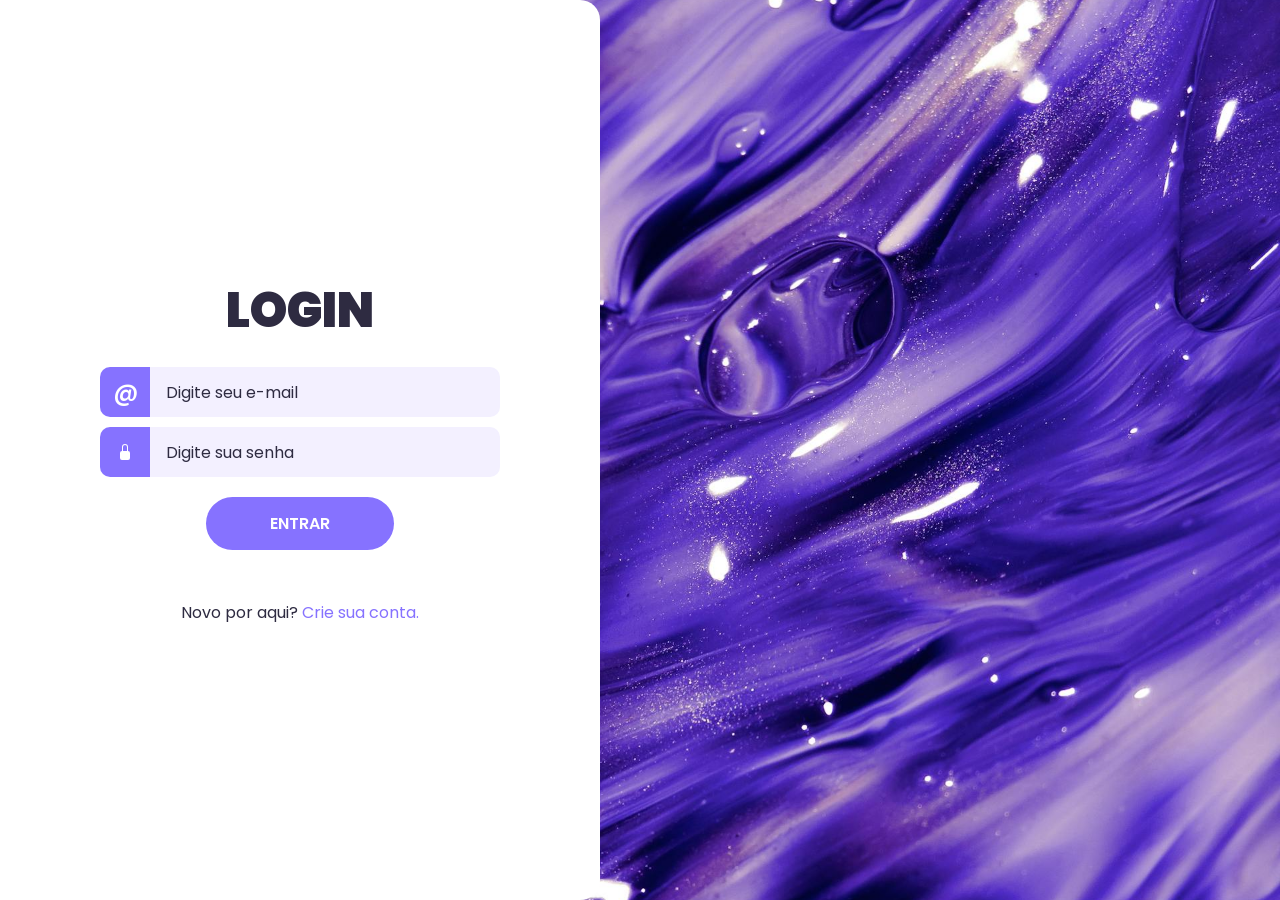
==== index.html @ 4e8292a7 "criacao-pagina-login" ====
<!DOCTYPE html>
<html lang="en">
<head>
    <meta charset="UTF-8">
    <meta name="viewport" content="width=device-width, initial-scale=1.0">
    <title>Login</title>

    <!-- Meu CSS -->
     <link rel="stylesheet" href="css/style.css">
     <!-- Meu JS -->
      <script src="js/script.js" defer></script>
</head>
<body>
    <div class="wrapper">
        <h1>Login</h1>
        <form action="" method="post" id="form">
            <div>
                <label for="email-input">
                    <span>@</span>
                </label>
                <input type="email" name="email" id="email-input" placeholder="Digite seu e-mail">
            </div>
            <div>
                <label for="password-input">
                    <svg xmlns="http://www.w3.org/2000/svg" width="16" height="16" fill="currentColor" class="bi bi-lock-fill" viewBox="0 0 16 16">
                        <path d="M8 1a2 2 0 0 1 2 2v4H6V3a2 2 0 0 1 2-2m3 6V3a3 3 0 0 0-6 0v4a2 2 0 0 0-2 2v5a2 2 0 0 0 2 2h6a2 2 0 0 0 2-2V9a2 2 0 0 0-2-2"/>
                      </svg>
                </label>
                <input type="password" name="password" id="password-input" placeholder="Digite sua senha">
            </div>
            <button type="submit">Entrar</button>
        </form>
        <p id="error-message"></p>
        <p>Novo por aqui? <a href="#">Crie sua conta.</a></p>
    </div>
</body>
</html>
---- css/style.css ----
@import url('https://fonts.googleapis.com/css2?family=Poppins:ital,wght@0,100;0,200;0,300;0,400;0,500;0,600;0,700;0,800;0,900;1,100;1,200;1,300;1,400;1,500;1,600;1,700;1,800;1,900&display=swap');

:root {
    --accent-color:#8672FF ;
    --base-color: white;
    --text-color: #2E2B41;
    --input-color: #F3F0FF;
}

* {
    margin: 0;
    padding: 0;
}

html {
    font-family: "Poppins", sans-serif;
    font-size:12pt;
    color: var(--text-color);
    text-align: center;
}

body {
    min-height: 100vh;
    background-image: url(../img/fundo.jpg);
    background-size: cover;
    background-position: right;
    overflow: hidden;
}

.wrapper{
    box-sizing: border-box;
    background-color: var(--base-color);
    height: 100vh;
    width: max(40%, 600px);
    padding: 10px;
    border-radius: 0 20px 20px 0;
    display: flex;
    flex-direction: column;
    align-items: center;
    justify-content: center;
  }

  h1{
    font-size: 3rem;
    font-weight: 900;
    text-transform: uppercase;
  }

  form {
    width: min(400px, 100%);
    margin-top: 20px;
    margin-bottom: 50px;
    display: flex;
    flex-direction: column;
    align-items: center;
    gap: 10px;
  }

  form > div{
    width: 100%;
    display: flex;
    justify-content: center;
  }

  form label{
    flex-shrink: 0;
    height: 50px;
    width: 50px;
    background-color: var(--accent-color);
    fill: var(--base-color);
    color: var(--base-color);
    border-radius: 10px 0 0 10px;
    display: flex;
    justify-content: center;
    align-items: center;
    font-size: 1.5rem;
    font-weight: 500;
  }

  form input{
    box-sizing: border-box;
    flex-grow: 1;
    min-width: 0;
    height: 50px;
    padding: 1em;
    font: inherit;
    border-radius: 0 10px 10px 0;
    border: 2px solid var(--input-color);
    border-left: none;
    background-color: var(--input-color);
    transition: 150ms ease;
  }

  form input:hover{
    border-color: var(--accent-color);
  }

  form input:focus{
    outline: none;
    border-color: var(--text-color);
  }

  div:has(input:focus) > label{
    background-color: var(--text-color);
  }

  form input::placeholder{
    color: var(--text-color);
  }

  form button{
    margin-top: 10px;
    border: none;
    border-radius: 1000px;
    padding: .85em 4em;
    background-color: var(--accent-color);
    color: var(--base-color);
    font: inherit;
    font-weight: 600;
    text-transform: uppercase;
    cursor: pointer;
    transition: 150ms ease;
  }

  form button:hover{
    background-color: var(--text-color);
  }

  form button:focus{
    outline: none;
    background-color: var(--text-color);
  }

  a{
    text-decoration: none;
    color: var(--accent-color);
  }

  a:hover{
    text-decoration: underline;
  }

  @media(max-width: 1100px){
    .wrapper{
      width: min(600px, 100%);
      border-radius: 0;
    }
  }

  form div.incorrect label{
    background-color: #f06272;
  }
  
  form div.incorrect input{
    border-color: #f06272;
  }

  #error-message{
    color:#f06272;
  }
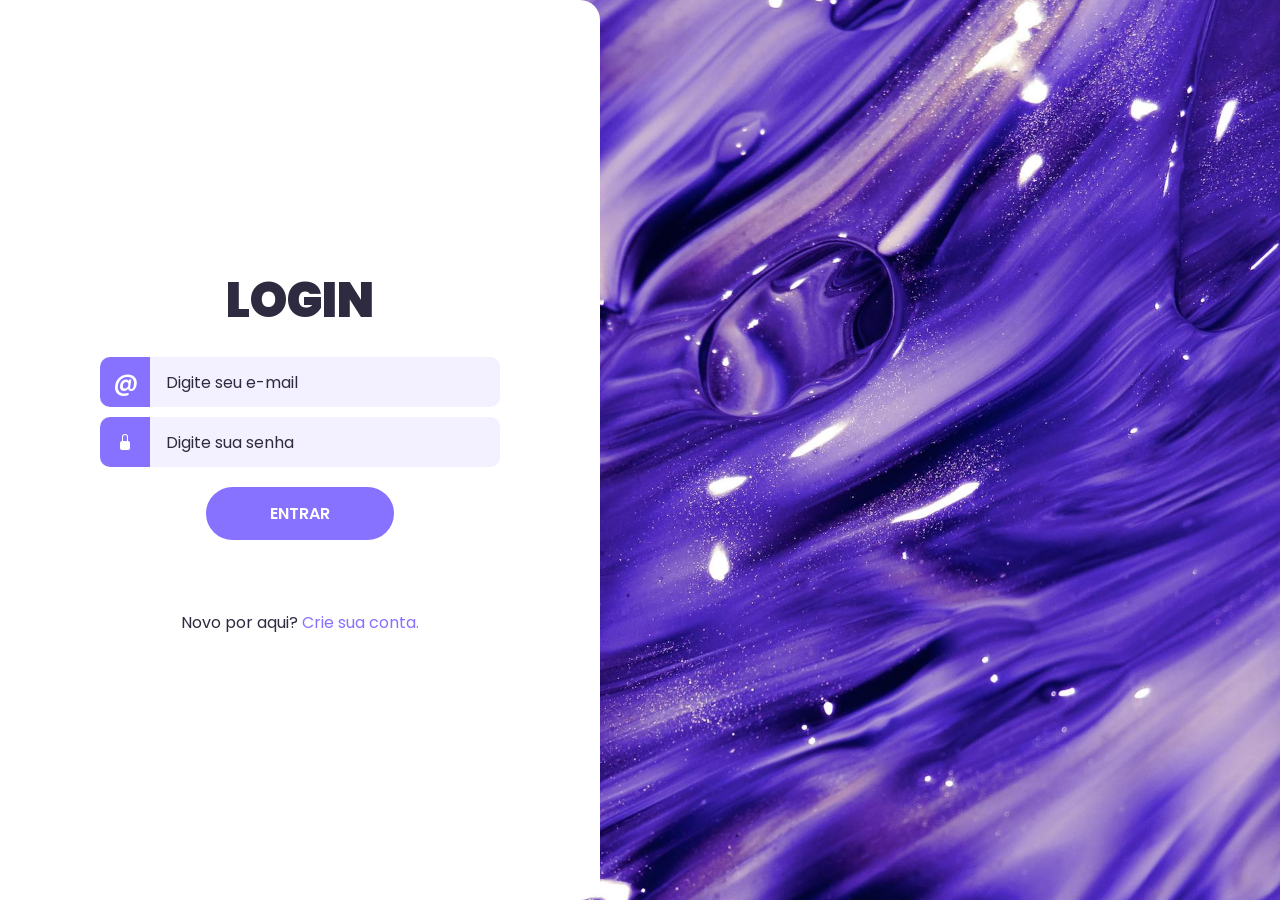
==== commit 51c4b0e5: "login verificação" ====
--- a/index.html
+++ b/index.html
@@ -13,7 +13,7 @@
 <body>
     <div class="wrapper">
         <h1>Login</h1>
-        <form action="" method="post" id="form">
+        <form action="#" method="post" id="form">
             <div>
                 <label for="email-input">
                     <span>@</span>
--- a/css/style.css
+++ b/css/style.css
@@ -157,4 +157,5 @@
 
   #error-message{
     color:#f06272;
+    padding-bottom: 20px;
   }
